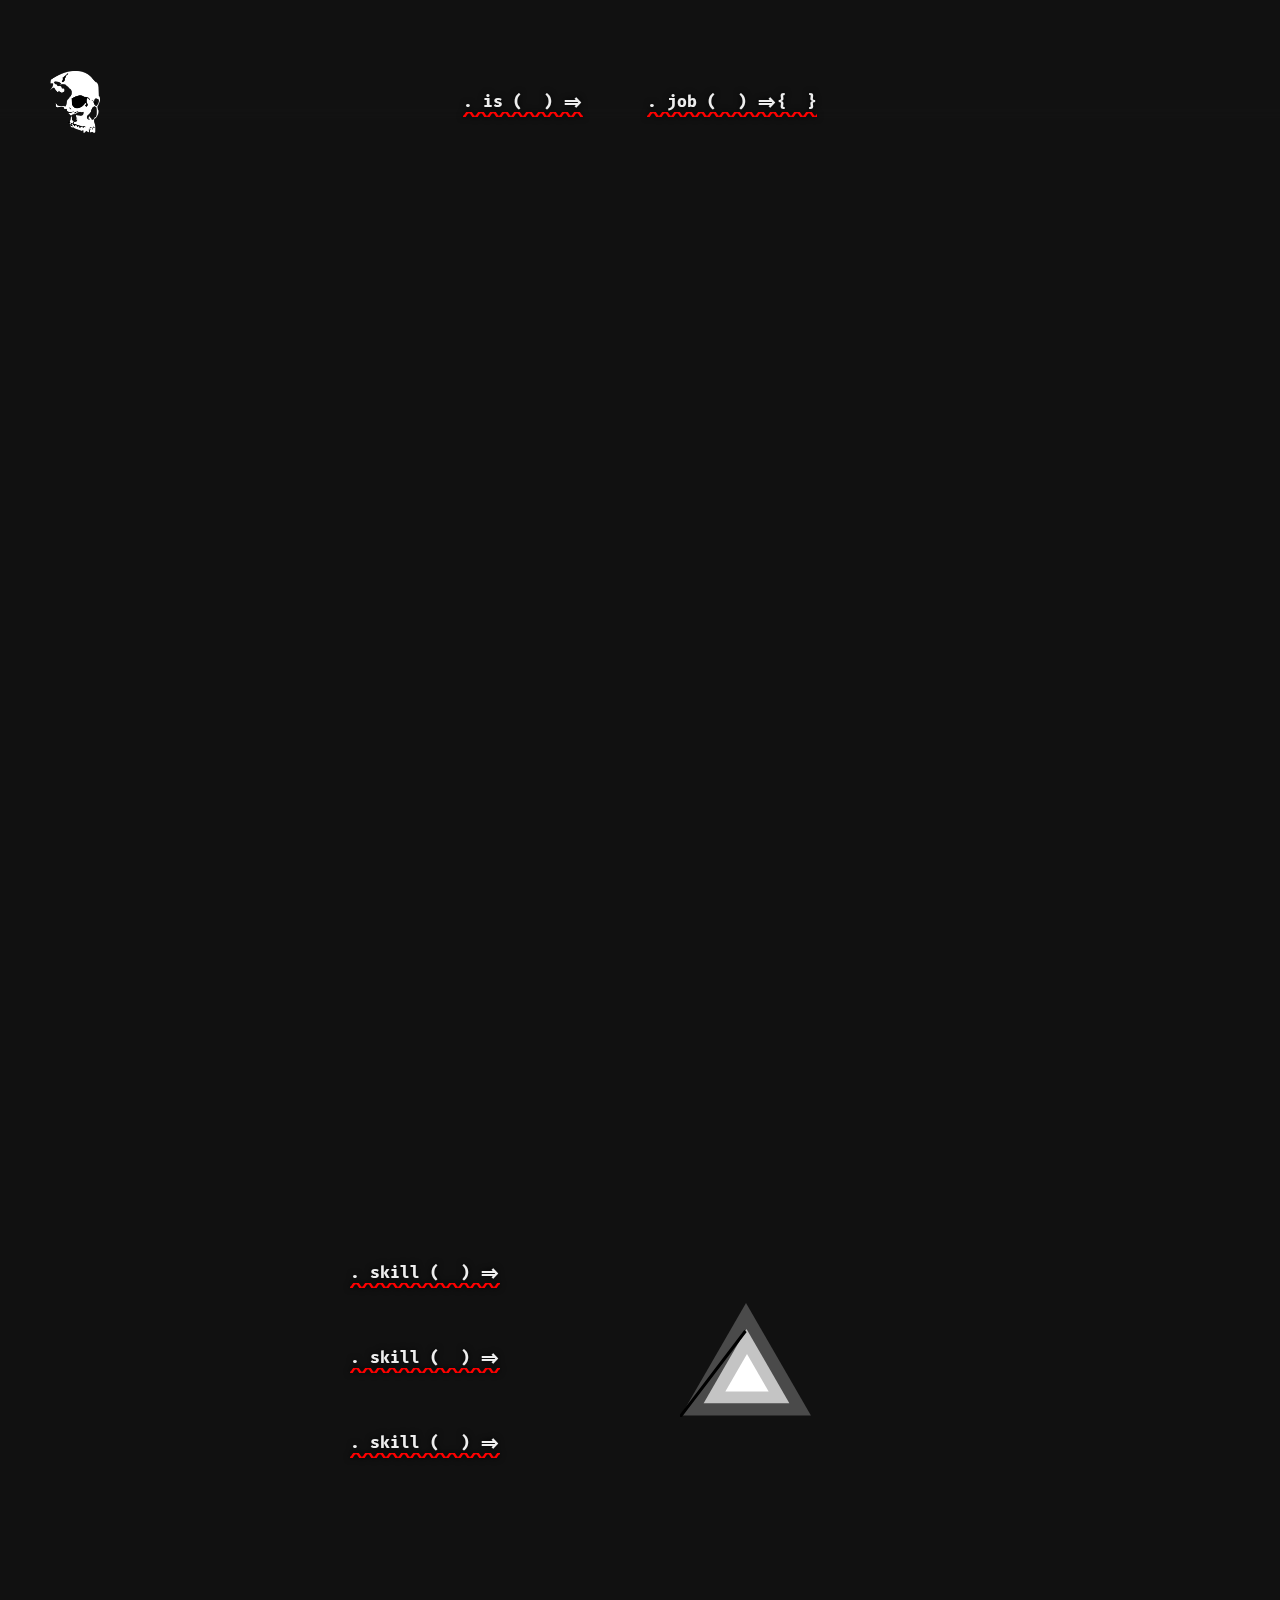
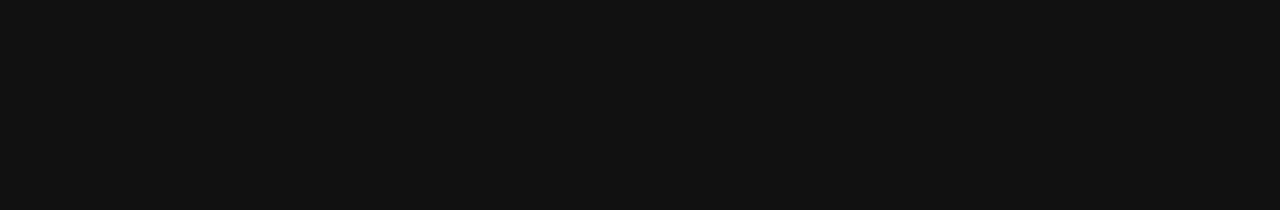
==== index.html @ 107c9e7e "Innit Commit" ====
<!DOCTYPE html>
<html lang="en">

<head>
    <meta charset="UTF-8">
    <meta http-equiv="X-UA-Compatible" content="IE=edge">
    <meta name="viewport" content="width=device-width, initial-scale=1.0">
    <title>s𝕶ully</title>
    <link rel="stylesheet" href="./fonts/Fira_Code_v5.2/fira_code.css">
    <link rel="stylesheet" href="./css/colors.css">
    <link rel="stylesheet" href="./css/main.css">
    <link rel="stylesheet" href="./css/anim.css">
    <link rel="stylesheet" href="./css/loader.css">
    <link rel="stylesheet" href="./css/btns.css">
    <script src="./js/libraries/anime.min.js"></script>
    <script src="./js/script.js"></script>
</head>

<body>



    <div id="loader">
        <div>
            <h1>
                <span>K</span>
                <span>a</span>
                <span>z</span>
                <span>o</span>
                <span>r</span>
            </h1>
            <img src="./images/general/SkullLoading.gif" alt="">
            <p>Loading...</p>
        </div>
    </div>




    <div class="navbarOffset scrollSnap"></div>
    <header class="menu">
        <input type="checkbox" id="menuBtn">
        <label for="menuBtn"></label>
        <a href="" id="menuLogo">
            <img src="./images/logo.png" alt="">
        </a>
        <ul class="navbarMenu">
            <li>
                <a href="">
                    <div class="btn foo">
                        <span>.</span>
                        <span>is</span>
                        <span>(</span>
                        <span class="innerFoo">frontEndDeveloper</span>
                        <span>)</span>
                        =>
                    </div>
                </a>
            </li>
            <li>
                <a href="">
                    <div class="btn foo hideUnderline">
                        <span>.</span>
                        <span>job</span>
                        <span>(</span>
                        <span class="innerFoo">application</span>
                        <span>)</span>
                        =>{ <div class="dropdown">

                            <p>
                                let try = `Underline goes away. Why?
                                Because hiring me is not a mistake :)`
                            </p>

                        </div> }
                    </div>
                </a>
            </li>
        </ul>
    </header>
    <div class="navbarOffset"></div>




    <div class="child main" style="margin-top: -160px">
        <pre class="hpTitle">
<span class="animBlockReveal"><span style="--color: #2980b9"><span class="animGlow">class</span></span> <span style="--color: var(--mainColor)"><span class="animGlow">yourNewFrontDev</span></span> = {</span>
    <span class="animBlockReveal">constructor(yourCompany){</span>
        <span class="animBlockReveal">me = {</span>
            <span class="animBlockReveal">age = <span id="age"></span></span>
        <span class="animBlockReveal">}</span>
        <span class="animBlockReveal">yourCompany += me;</span>
    <span class="animBlockReveal">}</span>
<span class="animBlockReveal">}</span>
        </pre>
    </div>




    <div class="child main" style="grid-template-columns: auto 1fr;">
        <div class="center">
            <a href="" class="paddingLarge">
                <div class="btn foo">
                    <span>.</span>
                    <span>skill</span>
                    <span>(</span>
                    <span class="innerFoo">html</span>
                    <span>)</span>
                    =>
                </div>
            </a>
            <a href="" class="paddingLarge">
                <div class="btn foo">
                    <span>.</span>
                    <span>skill</span>
                    <span>(</span>
                    <span class="innerFoo">css</span>
                    <span>)</span>
                    =>
                </div>
            </a>
            <a href="" class="paddingLarge">
                <div class="btn foo">
                    <span>.</span>
                    <span>skill</span>
                    <span>(</span>
                    <span class="innerFoo">JS</span>
                    <span>)</span>
                    =>
                </div>
            </a>
        </div>
        <div class="center">
            <svg width="131" height="114" viewBox="0 0 131 114" fill="none" xmlns="http://www.w3.org/2000/svg" id="skillChart">
                <path d="M66 0L130.952 112.5H1.0481L66 0Z" fill="#4A4A4A" id="skillChartTriangle1"/>
                <path d="M66.5 26L109.368 100.25H23.6317L66.5 26Z" fill="#C4C4C4" id="skillChartTriangle2"/>
                <path d="M67 51L88.6506 88.5H45.3494L67 51Z" fill="white" id="skillChartTriangle3"/>
                <polygon points="0,114  65.5,28 " stroke="black" stroke-width="3" id="skillChartStroke"/>
            </svg>
                
        </div>
    </div>
</body>

</html>
---- fonts/Fira_Code_v5.2/fira_code.css ----
@font-face {
  font-family: 'Fira Code';
  src: url('woff2/FiraCode-Light.woff2') format('woff2'),
    url("woff/FiraCode-Light.woff") format("woff");
  font-weight: 300;
  font-style: normal;
}

@font-face {
  font-family: 'Fira Code';
  src: url('woff2/FiraCode-Regular.woff2') format('woff2'),
    url("woff/FiraCode-Regular.woff") format("woff");
  font-weight: 400;
  font-style: normal;
}

@font-face {
  font-family: 'Fira Code';
  src: url('woff2/FiraCode-Medium.woff2') format('woff2'),
    url("woff/FiraCode-Medium.woff") format("woff");
  font-weight: 500;
  font-style: normal;
}

@font-face {
  font-family: 'Fira Code';
  src: url('woff2/FiraCode-SemiBold.woff2') format('woff2'),
    url("woff/FiraCode-SemiBold.woff") format("woff");
  font-weight: 600;
  font-style: normal;
}

@font-face {
  font-family: 'Fira Code';
  src: url('woff2/FiraCode-Bold.woff2') format('woff2'),
    url("woff/FiraCode-Bold.woff") format("woff");
  font-weight: 700;
  font-style: normal;
}

@font-face {
  font-family: 'Fira Code VF';
  src: url('woff2/FiraCode-VF.woff2') format('woff2-variations'),
       url('woff/FiraCode-VF.woff') format('woff-variations');
  /* font-weight requires a range: https://developer.mozilla.org/en-US/docs/Web/CSS/CSS_Fonts/Variable_Fonts_Guide#Using_a_variable_font_font-face_changes */
  font-weight: 300 700;
  font-style: normal;
}
---- css/colors.css ----
:root{
    --mainColor: #f39c12;
}
---- css/main.css ----
@font-face {
    font-family: 'dpcomicregular';
    src: url('../fonts/dpcomic-webfont.woff2') format('woff2'), url('../fonts/dpcomic-webfont.woff') format('woff');
    font-weight: normal;
    font-style: normal;
}

@font-face {
    font-family: 'joystixmonospace';
    src: url('../fonts/joystix_monospace-webfont.woff2') format('woff2'), url('../fonts/joystix_monospace-webfont.woff') format('woff');
    font-weight: normal;
    font-style: normal;
}



/*
                                                              oooo  
                                                              `888  
 .oooooooo  .ooooo.  ooo. .oo.    .ooooo.  oooo d8b  .oooo.    888  
888' `88b  d88' `88b `888P"Y88b  d88' `88b `888""8P `P  )88b   888  
888   888  888ooo888  888   888  888ooo888  888      .oP"888   888  
`88bod8P'  888    .o  888   888  888    .o  888     d8(  888   888  
`8oooooo.  `Y8bod8P' o888o o888o `Y8bod8P' d888b    `Y888""8o o888o 
d"     YD                                                           
"Y88888P'                                                           
                                                                    */



:root {
    
}

html{
    scroll-snap-type: y mandatory;
    scroll-behavior: smooth;
}

body {
    margin: 0;
    padding: 0;
    background: #111;
    font-family: "Fira Code";
    color: #eee;
    display: grid;
    justify-items: center;
}

.child{
    height: 100vh;
    scroll-snap-align: start;
    margin: 10vh 0;
}

.scrollSnap{
    scroll-snap-align: start;
}
.paddingSmall{
    padding: 10px;
}
.paddingMedium{
    padding: 20px;
}
.paddingLarge{
    padding: 30px;
}
/*
oooo                                  .o8                     
`888                                 "888                     
 888 .oo.    .ooooo.   .oooo.    .oooo888   .ooooo.  oooo d8b 
 888P"Y88b  d88' `88b `P  )88b  d88' `888  d88' `88b `888""8P 
 888   888  888ooo888  .oP"888  888   888  888ooo888  888     
 888   888  888    .o d8(  888  888   888  888    .o  888     
o888o o888o `Y8bod8P' `Y888""8o `Y8bod88P" `Y8bod8P' d888b    
                                                              */

.navbarOffset{
    height: 50px;
}
.menu{
    display: grid;
    width: calc( 100% - 100px);
    grid-template-columns: auto 1fr auto;
    place-items: center;
    grid-template-rows: 1fr;
    position: -webkit-sticky;
    position: sticky;
    top: 0;
    padding: 10px 50px;
    z-index: 666;
    backdrop-filter: blur(5px) saturate(120%);
    height: 50px;
}
.menu #menuBtn{
    grid-column-end: -1;
}
.menu [for="menuBtn"]{
    grid-column-end: -1;
    width: 50px;
}
.menu ul{
    display: grid;
    grid-template-columns: auto 1fr auto auto auto;
    place-items: center;
    justify-items: right;
    padding: 0;
    margin: 32px;
    /* grid-column: 2/3;
    grid-row: 1/2; */
}
.menu ul li {
    list-style-type: none;
    display: inline-block;
    margin: 0px 32px;
}
.menu #menuBtn{
    display: none;
}
.menu #menuLogo img{
    width: 50px;
    filter: invert(1);
}



/*
                             o8o              
                             `"'              
ooo. .oo.  .oo.    .oooo.   oooo  ooo. .oo.   
`888P"Y88bP"Y88b  `P  )88b  `888  `888P"Y88b  
 888   888   888   .oP"888   888   888   888  
 888   888   888  d8(  888   888   888   888  
o888o o888o o888o `Y888""8o o888o o888o o888o 
                                              
                                              
                                              */
.main{
    display: grid;
    place-items: center;
    margin: 0;
    width: 50%;
}
.hpTitle{
    font-size: 2em;
    font-family: "Fira Code";
}
.center{
    display: grid;
    place-items: center;
}
---- css/anim.css ----
.animGlow{
    animation: animGlow 0.6s 1 forwards;
    animation-delay: 4s;
}
@keyframes animGlow {
    0%{
        color: #eee;
    }70%{
        color: var(--color);
        filter: drop-shadow(0 0 5px var(--mainColor));
    }100%{
        color: var(--color);
    }
}

.animBlockReveal{
    position: relative;
}

/* .animBlockReveal::after{
    content: " ";
    display: inline-block;
    height: 1.5em;
    background: #eee;
    position: absolute;
    max-width: 999px;
    animation: animBlockReveal 1s 1 forwards;
    animation-delay: 2s;
    left: 0;
    right: 0;
}
@keyframes animBlockReveal {
    from{
        right: 0;
    }to{
        right: 100%;
    }
} */
.animBlockReveal{
    display: inline-block;
    
    max-height: 0;
    animation: animBlockReveal 1s 1 forwards;
    animation-delay: 2s;
    overflow: hidden;
}
@keyframes animBlockReveal {
    from{
        max-height: 0;
    }to{
        max-height: 2em;
    }
}
---- css/loader.css ----
#loader{
    height: 100vh; width: 100%;
    background: #111;
    display: grid;
    place-items: center;
    color: #fff;
    text-align: center;
    font-family: "dpcomicregular";
    font-size: 2em;
    position: fixed;
    top: 0;
    transition: 1s;
    z-index: 999;
}
#loader > div{
    display: grid;
    place-items: center;
}
#loader.hide{
    top: -100vh;
}
#loader h1 span{
    position: relative;
    animation: loaderDrop 1s  cubic-bezier(0.0, 0.3, 1.0, 1.0) infinite;
    transform: translateY(0px);
    display: inline-block;
}

@keyframes loaderDrop {
    from{
        transform: translateY(-50px);
        opacity: 0;
    }to{
        transform: translateY(0px);
        opacity: 1;
    }
}
---- css/btns.css ----
/* ///////////////////////////////////////////////// */

div.btn.foo {
    color: #eee;
    font-weight: bold;
    position: relative;
    display: inline-block;
    filter: drop-shadow(0 0 3px #000);
    
}

.btn.foo .innerFoo {
    max-width: 0;
    overflow: hidden;
    color: var(--mainColor);
    font-style: italic;
    display: inline-block;
    vertical-align: top;
    transition: 1s;
    opacity: 0;
    
}

div.btn.foo::after{
    content: "";
    display: block;
    height: 5px;
    background: url("../images/svg/wavyLine.svg");
    background-size: contain;
}
div.btn.foo.hideUnderline:hover::after{
    height: 0;
}
.btn.foo:hover .innerFoo {
    max-width: 999px;
    opacity: 1;
}


/* //////////////////////////////////////////////////// */

div.btn.foo div.dropdown{
    display: inline-block;
    vertical-align: top;
    padding-left: 0;
    max-width: 0;
    overflow: hidden;
    transition: 1s;
    max-height: 0;
}





div.btn.foo:hover div.dropdown{
    padding-left: 2em;
    display: block;
    max-width: 999px;
    max-height: 3em;
}

/* /////////////////////////////////////////////////// */

div.btn .mainColor {
    color: var(--mainColor);
}
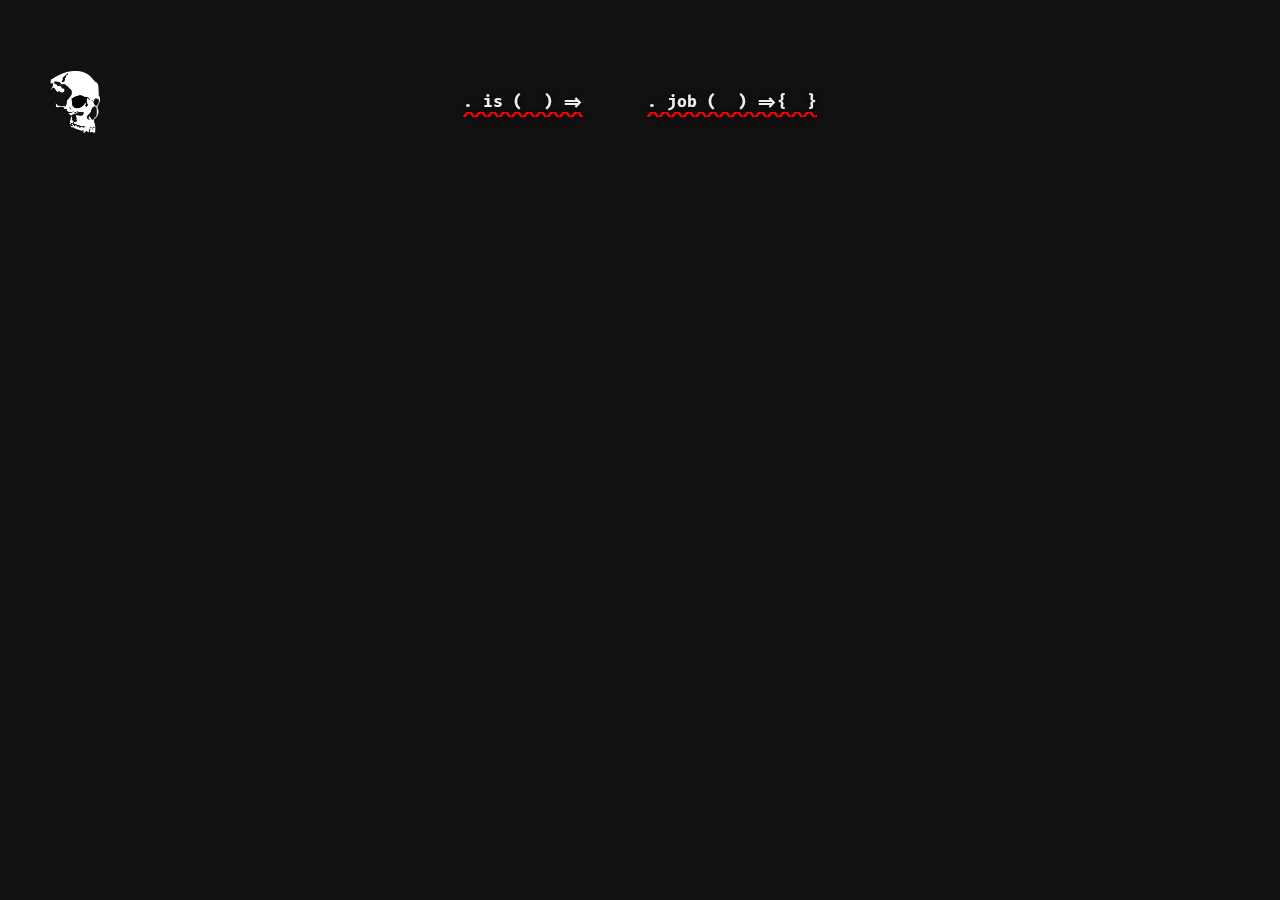
==== commit 1cf02ba3: "update" ====
--- a/index.html
+++ b/index.html
@@ -9,6 +9,7 @@
     <link rel="stylesheet" href="./fonts/Fira_Code_v5.2/fira_code.css">
     <link rel="stylesheet" href="./css/colors.css">
     <link rel="stylesheet" href="./css/main.css">
+    <link rel="stylesheet" href="./css/hvrs.css">
     <link rel="stylesheet" href="./css/anim.css">
     <link rel="stylesheet" href="./css/loader.css">
     <link rel="stylesheet" href="./css/btns.css">
@@ -34,10 +35,8 @@
         </div>
     </div>
 
-
-
-
-    <div class="navbarOffset scrollSnap"></div>
+    <div class="snapContainer">
+        <div class="navbarOffset scrollSnap"></div>
     <header class="menu">
         <input type="checkbox" id="menuBtn">
         <label for="menuBtn"></label>
@@ -88,7 +87,7 @@
 <span class="animBlockReveal"><span style="--color: #2980b9"><span class="animGlow">class</span></span> <span style="--color: var(--mainColor)"><span class="animGlow">yourNewFrontDev</span></span> = {</span>
     <span class="animBlockReveal">constructor(yourCompany){</span>
         <span class="animBlockReveal">me = {</span>
-            <span class="animBlockReveal">age = <span id="age"></span></span>
+            <span class="animBlockReveal">this.age = <span id="age"></span></span>
         <span class="animBlockReveal">}</span>
         <span class="animBlockReveal">yourCompany += me;</span>
     <span class="animBlockReveal">}</span>
@@ -99,49 +98,69 @@
 
 
 
-    <div class="child main" style="grid-template-columns: auto 1fr;">
+    <div class="child main todo" style="grid-template-columns: auto 1fr;">
         <div class="center">
-            <a href="" class="paddingLarge">
-                <div class="btn foo">
-                    <span>.</span>
-                    <span>skill</span>
-                    <span>(</span>
-                    <span class="innerFoo">html</span>
-                    <span>)</span>
-                    =>
-                </div>
-            </a>
-            <a href="" class="paddingLarge">
-                <div class="btn foo">
-                    <span>.</span>
-                    <span>skill</span>
-                    <span>(</span>
-                    <span class="innerFoo">css</span>
-                    <span>)</span>
-                    =>
-                </div>
-            </a>
-            <a href="" class="paddingLarge">
-                <div class="btn foo">
-                    <span>.</span>
-                    <span>skill</span>
-                    <span>(</span>
-                    <span class="innerFoo">JS</span>
-                    <span>)</span>
-                    =>
-                </div>
-            </a>
+
+            <div class="btn foo paddingLarge" id="skillHTML">
+                <span>.</span>
+                <span>skill</span>
+                <span>(</span>
+                <span class="innerFoo">html</span>
+                <span>)</span>
+                =>
+            </div>
+
+
+            <div class="btn foo paddingLarge" id="skillCSS">
+                <span>.</span>
+                <span>skill</span>
+                <span>(</span>
+                <span class="innerFoo">css</span>
+                <span>)</span>
+                =>
+            </div>
+
+
+            <div class="btn foo paddingLarge" id="skillJS">
+                <span>.</span>
+                <span>skill</span>
+                <span>(</span>
+                <span class="innerFoo">JS</span>
+                <span>)</span>
+                =>
+            </div>
+
         </div>
         <div class="center">
-            <svg width="131" height="114" viewBox="0 0 131 114" fill="none" xmlns="http://www.w3.org/2000/svg" id="skillChart">
-                <path d="M66 0L130.952 112.5H1.0481L66 0Z" fill="#4A4A4A" id="skillChartTriangle1"/>
-                <path d="M66.5 26L109.368 100.25H23.6317L66.5 26Z" fill="#C4C4C4" id="skillChartTriangle2"/>
-                <path d="M67 51L88.6506 88.5H45.3494L67 51Z" fill="white" id="skillChartTriangle3"/>
-                <polygon points="0,114  65.5,28 " stroke="black" stroke-width="3" id="skillChartStroke"/>
+            <svg width="150" height="150" viewBox="0 0 131 114" fill="none" xmlns="http://www.w3.org/2000/svg"
+                id="skillChart">
+                <path d="M66 0L130.952 112.5H1.0481L66 0Z" fill="#4A4A4A" id="skillChartTriangle1" />
+                <path d="M66.5 26L109.368 100.25H23.6317L66.5 26Z" fill="#C4C4C4" id="skillChartTriangle2" />
+                <path d="M67 51L88.6506 88.5H45.3494L67 51Z" fill="white" id="skillChartTriangle3" />
+                <polygon points="3,111  66.5,28 90,89" stroke="black" stroke-width="3" id="skillChartStroke" />
             </svg>
-                
+
         </div>
     </div>
+    <div class="main child todo "  data-todo="Change HTML CSS JS to icons">
+        <div>
+            <h2 class="charBefore textCenter" data-char="<h1>">
+                What you just saw is my representation of skills in:
+                <br>
+                <span  style="color: #e67e22">HTML</span>
+                <span  style="color: #f1c40f">JS</span>
+                <span  style="color: #2980b9">CSS</span>;
+            </h2>
+            <p class="textCenter">
+                It may look like I'm bad at some things, but don't worry, I learn quickly and willingfully!! <br>
+                Also I lied to you...Behind this text in background is written "&lt;h1&gt;" but it's actually &lt;h2&gt;... Sorry for that one! Like, for real!
+            </p>
+        </div>
+    </div>
+    </div>
+
+
+    
 </body>
 
 </html>--- a/css/main.css
+++ b/css/main.css
@@ -11,8 +11,6 @@
     font-weight: normal;
     font-style: normal;
 }
-
-
 
 /*
                                                               oooo  
@@ -26,15 +24,10 @@
 "Y88888P'                                                           
                                                                     */
 
-
-
-:root {
+:root {}
+
+html {
     
-}
-
-html{
-    scroll-snap-type: y mandatory;
-    scroll-behavior: smooth;
 }
 
 body {
@@ -43,27 +36,38 @@
     background: #111;
     font-family: "Fira Code";
     color: #eee;
+    
+    overflow: hidden;
+}
+
+.snapContainer{
     display: grid;
     justify-items: center;
-}
-
-.child{
+    scroll-snap-type: y mandatory;
+    scroll-behavior: smooth;
+    overflow-y: scroll;
+
     height: 100vh;
+}
+
+.scrollSnap {
     scroll-snap-align: start;
-    margin: 10vh 0;
-}
-
-.scrollSnap{
-    scroll-snap-align: start;
-}
-.paddingSmall{
+}
+
+.paddingSmall {
     padding: 10px;
 }
-.paddingMedium{
+
+.paddingMedium {
     padding: 20px;
 }
-.paddingLarge{
+
+.paddingLarge {
     padding: 30px;
+}
+
+.textCenter{
+    text-align: center;
 }
 /*
 oooo                                  .o8                     
@@ -75,10 +79,11 @@
 o888o o888o `Y8bod8P' `Y888""8o `Y8bod88P" `Y8bod8P' d888b    
                                                               */
 
-.navbarOffset{
+.navbarOffset {
     height: 50px;
 }
-.menu{
+
+.menu {
     display: grid;
     width: calc( 100% - 100px);
     grid-template-columns: auto 1fr auto;
@@ -92,14 +97,17 @@
     backdrop-filter: blur(5px) saturate(120%);
     height: 50px;
 }
-.menu #menuBtn{
+
+.menu #menuBtn {
     grid-column-end: -1;
 }
-.menu [for="menuBtn"]{
+
+.menu [for="menuBtn"] {
     grid-column-end: -1;
     width: 50px;
 }
-.menu ul{
+
+.menu ul {
     display: grid;
     grid-template-columns: auto 1fr auto auto auto;
     place-items: center;
@@ -109,20 +117,21 @@
     /* grid-column: 2/3;
     grid-row: 1/2; */
 }
+
 .menu ul li {
     list-style-type: none;
     display: inline-block;
     margin: 0px 32px;
 }
-.menu #menuBtn{
+
+.menu #menuBtn {
     display: none;
 }
-.menu #menuLogo img{
+
+.menu #menuLogo img {
     width: 50px;
     filter: invert(1);
 }
-
-
 
 /*
                              o8o              
@@ -135,17 +144,79 @@
                                               
                                               
                                               */
-.main{
+
+.main {
     display: grid;
     place-items: center;
     margin: 0;
     width: 50%;
 }
-.hpTitle{
+
+.hpTitle {
     font-size: 2em;
     font-family: "Fira Code";
 }
-.center{
-    display: grid;
-    place-items: center;
+
+.center {
+    display: grid;
+    place-items: center;
+}
+
+#skillChart {
+    height: 400px;
+    width: 400px;
+}
+
+.child {
+    height: 100vh;
+    scroll-snap-align: start;
+    margin: 10vh 0;
+    position: relative;
+}
+
+.child.todo::after {
+    content: "TO DO \a" attr(data-todo);
+    white-space: pre;
+    position: absolute;
+    bottom: 0;
+    width: calc(100vw - 50px);
+    left: 50%;
+    transform: translate(-50%, -50%);
+    height: auto;
+    padding: 1em;
+    text-align: center;
+    background-color: #f1c40f;
+    text-decoration: underline;
+    text-decoration-style: wavy;
+    text-decoration-color: red;
+    z-index: 9999;
+    display: grid;
+    place-items: center;
+    color: #fff;
+    font-size: 2em;
+    font-weight: bold;
+    opacity: 0.5;
+}
+
+/*
+ .o8                           oooo                                                                    .o8  
+"888                           `888                                                                   "888  
+ 888oooo.   .oooo.    .ooooo.   888  oooo   .oooooooo oooo d8b  .ooooo.  oooo  oooo  ooo. .oo.    .oooo888  
+ d88' `88b `P  )88b  d88' `"Y8  888 .8P'   888' `88b  `888""8P d88' `88b `888  `888  `888P"Y88b  d88' `888  
+ 888   888  .oP"888  888        888888.    888   888   888     888   888  888   888   888   888  888   888  
+ 888   888 d8(  888  888   .o8  888 `88b.  `88bod8P'   888     888   888  888   888   888   888  888   888  
+ `Y8bod8P' `Y888""8o `Y8bod8P' o888o o888o `8oooooo.  d888b    `Y8bod8P'  `V88V"V8P' o888o o888o `Y8bod88P" 
+                                           d"     YD                                                        
+                                           "Y88888P'                                                        
+                                                                                                            */
+.charBefore{
+    position: relative;
+}
+.charBefore::before{
+    content: attr(data-char);
+    position: absolute;
+    font-size: 14em;
+    opacity: 0.1;
+    left: -3rem; top: -0.5em;
+    z-index: -1;
 }--- a/css/btns.css
+++ b/css/btns.css
@@ -6,7 +6,7 @@
     position: relative;
     display: inline-block;
     filter: drop-shadow(0 0 3px #000);
-    
+    cursor: pointer;
 }
 
 .btn.foo .innerFoo {
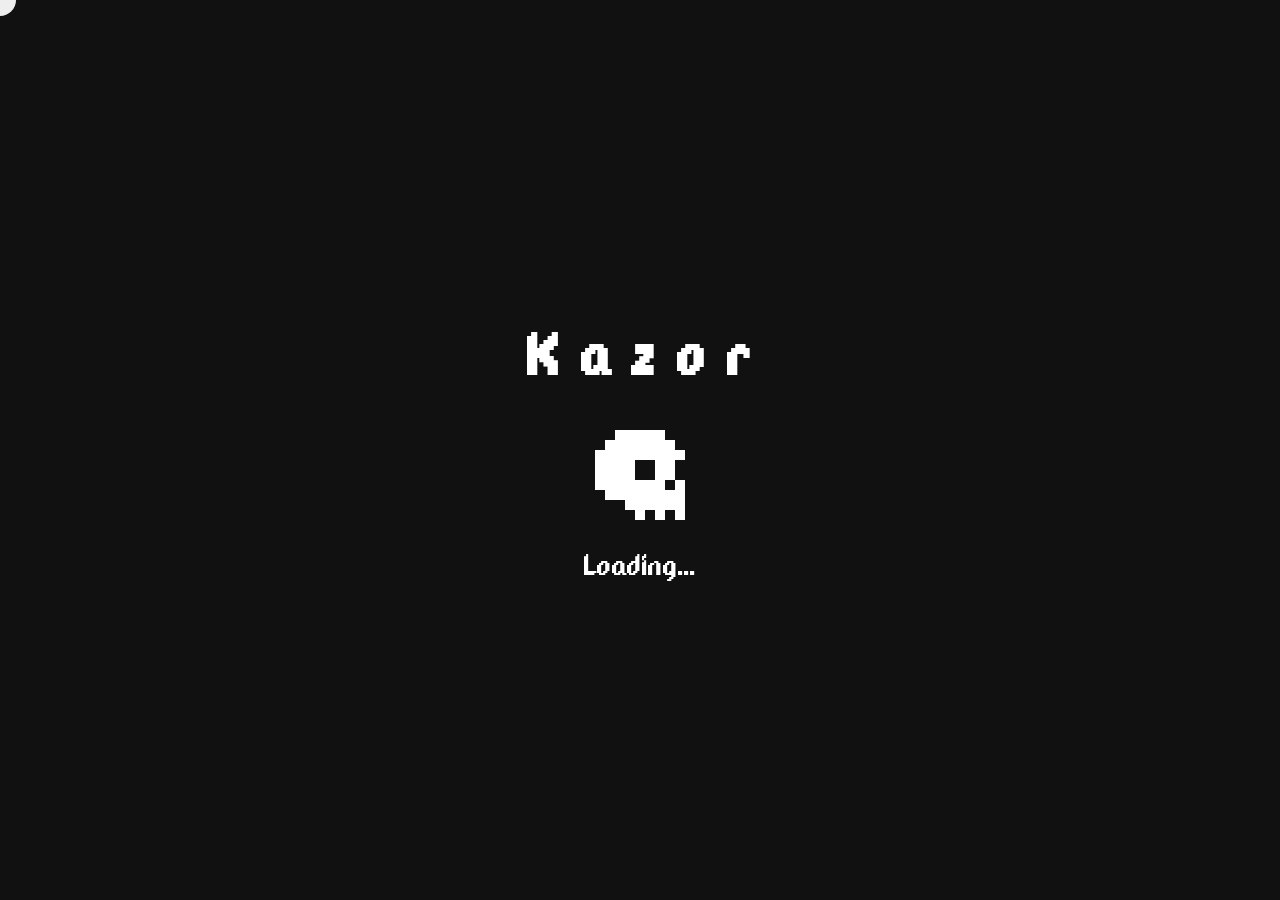
==== commit 7a89dae2: "Cursor Update" ====
--- a/index.html
+++ b/index.html
@@ -7,6 +7,7 @@
     <meta name="viewport" content="width=device-width, initial-scale=1.0">
     <title>s𝕶ully</title>
     <link rel="stylesheet" href="./fonts/Fira_Code_v5.2/fira_code.css">
+    <link rel="stylesheet" href="./css/cursor.css">
     <link rel="stylesheet" href="./css/colors.css">
     <link rel="stylesheet" href="./css/main.css">
     <link rel="stylesheet" href="./css/hvrs.css">
@@ -19,6 +20,14 @@
 
 <body>
 
+    <div id="cursor">
+        <svg width="100" height="100" viewBox="0 0 100 100" fill="none" xmlns="http://www.w3.org/2000/svg" id="cursorCircle">
+            <circle cx="50" cy="50" r="47.5" stroke="none" stroke-width="5" />
+        </svg>
+        <!-- <div id="cursorCircle">
+
+        </div> -->
+    </div>
 
 
     <div id="loader">
@@ -37,53 +46,53 @@
 
     <div class="snapContainer">
         <div class="navbarOffset scrollSnap"></div>
-    <header class="menu">
-        <input type="checkbox" id="menuBtn">
-        <label for="menuBtn"></label>
-        <a href="" id="menuLogo">
-            <img src="./images/logo.png" alt="">
-        </a>
-        <ul class="navbarMenu">
-            <li>
-                <a href="">
-                    <div class="btn foo">
-                        <span>.</span>
-                        <span>is</span>
-                        <span>(</span>
-                        <span class="innerFoo">frontEndDeveloper</span>
-                        <span>)</span>
-                        =>
-                    </div>
-                </a>
-            </li>
-            <li>
-                <a href="">
-                    <div class="btn foo hideUnderline">
-                        <span>.</span>
-                        <span>job</span>
-                        <span>(</span>
-                        <span class="innerFoo">application</span>
-                        <span>)</span>
-                        =>{ <div class="dropdown">
+        <header class="menu">
+            <input type="checkbox" id="menuBtn">
+            <label for="menuBtn"></label>
+            <a href="" id="menuLogo">
+                <img src="./images/logo.png" alt="">
+            </a>
+            <ul class="navbarMenu">
+                <li>
+                    <a href="">
+                        <div class="btn foo">
+                            <span>.</span>
+                            <span>is</span>
+                            <span>(</span>
+                            <span class="innerFoo">frontEndDeveloper</span>
+                            <span>)</span>
+                            =>
+                        </div>
+                    </a>
+                </li>
+                <li>
+                    <a href="">
+                        <div class="btn foo hideUnderline">
+                            <span>.</span>
+                            <span>job</span>
+                            <span>(</span>
+                            <span class="innerFoo">application</span>
+                            <span>)</span>
+                            =>{ <div class="dropdown">
 
-                            <p>
-                                let try = `Underline goes away. Why?
-                                Because hiring me is not a mistake :)`
-                            </p>
+                                <p>
+                                    let try = `Underline goes away. Why?
+                                    Because hiring me is not a mistake :)`
+                                </p>
 
-                        </div> }
-                    </div>
-                </a>
-            </li>
-        </ul>
-    </header>
-    <div class="navbarOffset"></div>
+                            </div> }
+                        </div>
+                    </a>
+                </li>
+            </ul>
+        </header>
+        <div class="navbarOffset"></div>
 
 
 
 
-    <div class="child main" style="margin-top: -160px">
-        <pre class="hpTitle">
+        <div class="child main" style="margin-top: -160px">
+            <pre class="hpTitle">
 <span class="animBlockReveal"><span style="--color: #2980b9"><span class="animGlow">class</span></span> <span style="--color: var(--mainColor)"><span class="animGlow">yourNewFrontDev</span></span> = {</span>
     <span class="animBlockReveal">constructor(yourCompany){</span>
         <span class="animBlockReveal">me = {</span>
@@ -93,74 +102,75 @@
     <span class="animBlockReveal">}</span>
 <span class="animBlockReveal">}</span>
         </pre>
+        </div>
+
+
+
+
+        <div class="child main todo" style="grid-template-columns: auto 1fr;">
+            <div class="center">
+
+                <div class="btn foo paddingLarge" id="skillHTML">
+                    <span>.</span>
+                    <span>skill</span>
+                    <span>(</span>
+                    <span class="innerFoo">html</span>
+                    <span>)</span>
+                    =>
+                </div>
+
+
+                <div class="btn foo paddingLarge" id="skillCSS">
+                    <span>.</span>
+                    <span>skill</span>
+                    <span>(</span>
+                    <span class="innerFoo">css</span>
+                    <span>)</span>
+                    =>
+                </div>
+
+
+                <div class="btn foo paddingLarge" id="skillJS">
+                    <span>.</span>
+                    <span>skill</span>
+                    <span>(</span>
+                    <span class="innerFoo">JS</span>
+                    <span>)</span>
+                    =>
+                </div>
+
+            </div>
+            <div class="center">
+                <svg width="150" height="150" viewBox="0 0 131 114" fill="none" xmlns="http://www.w3.org/2000/svg"
+                    id="skillChart">
+                    <path d="M66 0L130.952 112.5H1.0481L66 0Z" fill="#4A4A4A" id="skillChartTriangle1" />
+                    <path d="M66.5 26L109.368 100.25H23.6317L66.5 26Z" fill="#C4C4C4" id="skillChartTriangle2" />
+                    <path d="M67 51L88.6506 88.5H45.3494L67 51Z" fill="white" id="skillChartTriangle3" />
+                    <polygon points="3,111  66.5,28 90,89" stroke="black" stroke-width="3" id="skillChartStroke" />
+                </svg>
+
+            </div>
+        </div>
+        <div class="main child todo " data-todo="Change HTML CSS JS to icons">
+            <div>
+                <h2 class="charBefore textCenter" data-char="<h1>">
+                    What you just saw is my representation of skills in:
+                    <br>
+                    <span style="color: #e67e22">HTML</span>
+                    <span style="color: #f1c40f">JS</span>
+                    <span style="color: #2980b9">CSS</span>;
+                </h2>
+                <p class="textCenter">
+                    It may look like I'm bad at some things, but don't worry, I learn quickly and willingfully!! <br>
+                    Also I lied to you...Behind this text in background is written "&lt;h1&gt;" but it's actually
+                    &lt;h2&gt;... Sorry for that one! Like, for real!
+                </p>
+            </div>
+        </div>
     </div>
 
 
 
-
-    <div class="child main todo" style="grid-template-columns: auto 1fr;">
-        <div class="center">
-
-            <div class="btn foo paddingLarge" id="skillHTML">
-                <span>.</span>
-                <span>skill</span>
-                <span>(</span>
-                <span class="innerFoo">html</span>
-                <span>)</span>
-                =>
-            </div>
-
-
-            <div class="btn foo paddingLarge" id="skillCSS">
-                <span>.</span>
-                <span>skill</span>
-                <span>(</span>
-                <span class="innerFoo">css</span>
-                <span>)</span>
-                =>
-            </div>
-
-
-            <div class="btn foo paddingLarge" id="skillJS">
-                <span>.</span>
-                <span>skill</span>
-                <span>(</span>
-                <span class="innerFoo">JS</span>
-                <span>)</span>
-                =>
-            </div>
-
-        </div>
-        <div class="center">
-            <svg width="150" height="150" viewBox="0 0 131 114" fill="none" xmlns="http://www.w3.org/2000/svg"
-                id="skillChart">
-                <path d="M66 0L130.952 112.5H1.0481L66 0Z" fill="#4A4A4A" id="skillChartTriangle1" />
-                <path d="M66.5 26L109.368 100.25H23.6317L66.5 26Z" fill="#C4C4C4" id="skillChartTriangle2" />
-                <path d="M67 51L88.6506 88.5H45.3494L67 51Z" fill="white" id="skillChartTriangle3" />
-                <polygon points="3,111  66.5,28 90,89" stroke="black" stroke-width="3" id="skillChartStroke" />
-            </svg>
-
-        </div>
-    </div>
-    <div class="main child todo "  data-todo="Change HTML CSS JS to icons">
-        <div>
-            <h2 class="charBefore textCenter" data-char="<h1>">
-                What you just saw is my representation of skills in:
-                <br>
-                <span  style="color: #e67e22">HTML</span>
-                <span  style="color: #f1c40f">JS</span>
-                <span  style="color: #2980b9">CSS</span>;
-            </h2>
-            <p class="textCenter">
-                It may look like I'm bad at some things, but don't worry, I learn quickly and willingfully!! <br>
-                Also I lied to you...Behind this text in background is written "&lt;h1&gt;" but it's actually &lt;h2&gt;... Sorry for that one! Like, for real!
-            </p>
-        </div>
-    </div>
-    </div>
-
-
-    
 </body>
 
 </html>--- a/css/cursor.css
+++ b/css/cursor.css
@@ -0,0 +1,18 @@
+*{
+    cursor: none !important;
+}
+#cursorCircle{
+    position: absolute;
+    z-index: 99999;
+    transform: translate(-50%,-50%);
+    width: 32px;
+    height: 32px;
+    pointer-events: none;
+    backdrop-filter: invert(1);
+    /* background: #fff; */
+    border-radius: 50%;
+    transition: transform 1s;
+}
+#cursorCircle.cursorScale{
+    transform: translate(-50%,-50%) scale(4);
+}--- a/css/main.css
+++ b/css/main.css
@@ -36,9 +36,11 @@
     background: #111;
     font-family: "Fira Code";
     color: #eee;
-    
     overflow: hidden;
-}
+
+}
+
+
 
 .snapContainer{
     display: grid;
@@ -183,7 +185,7 @@
     left: 50%;
     transform: translate(-50%, -50%);
     height: auto;
-    padding: 1em;
+    padding: 1em 0;
     text-align: center;
     background-color: #f1c40f;
     text-decoration: underline;
--- a/css/anim.css
+++ b/css/anim.css
@@ -1,4 +1,4 @@
-.animGlow{
+body.play .animGlow{
     animation: animGlow 0.6s 1 forwards;
     animation-delay: 4s;
 }
@@ -13,7 +13,7 @@
     }
 }
 
-.animBlockReveal{
+body.play .animBlockReveal{
     position: relative;
 }
 
@@ -36,7 +36,7 @@
         right: 100%;
     }
 } */
-.animBlockReveal{
+body.play .animBlockReveal{
     display: inline-block;
     
     max-height: 0;
